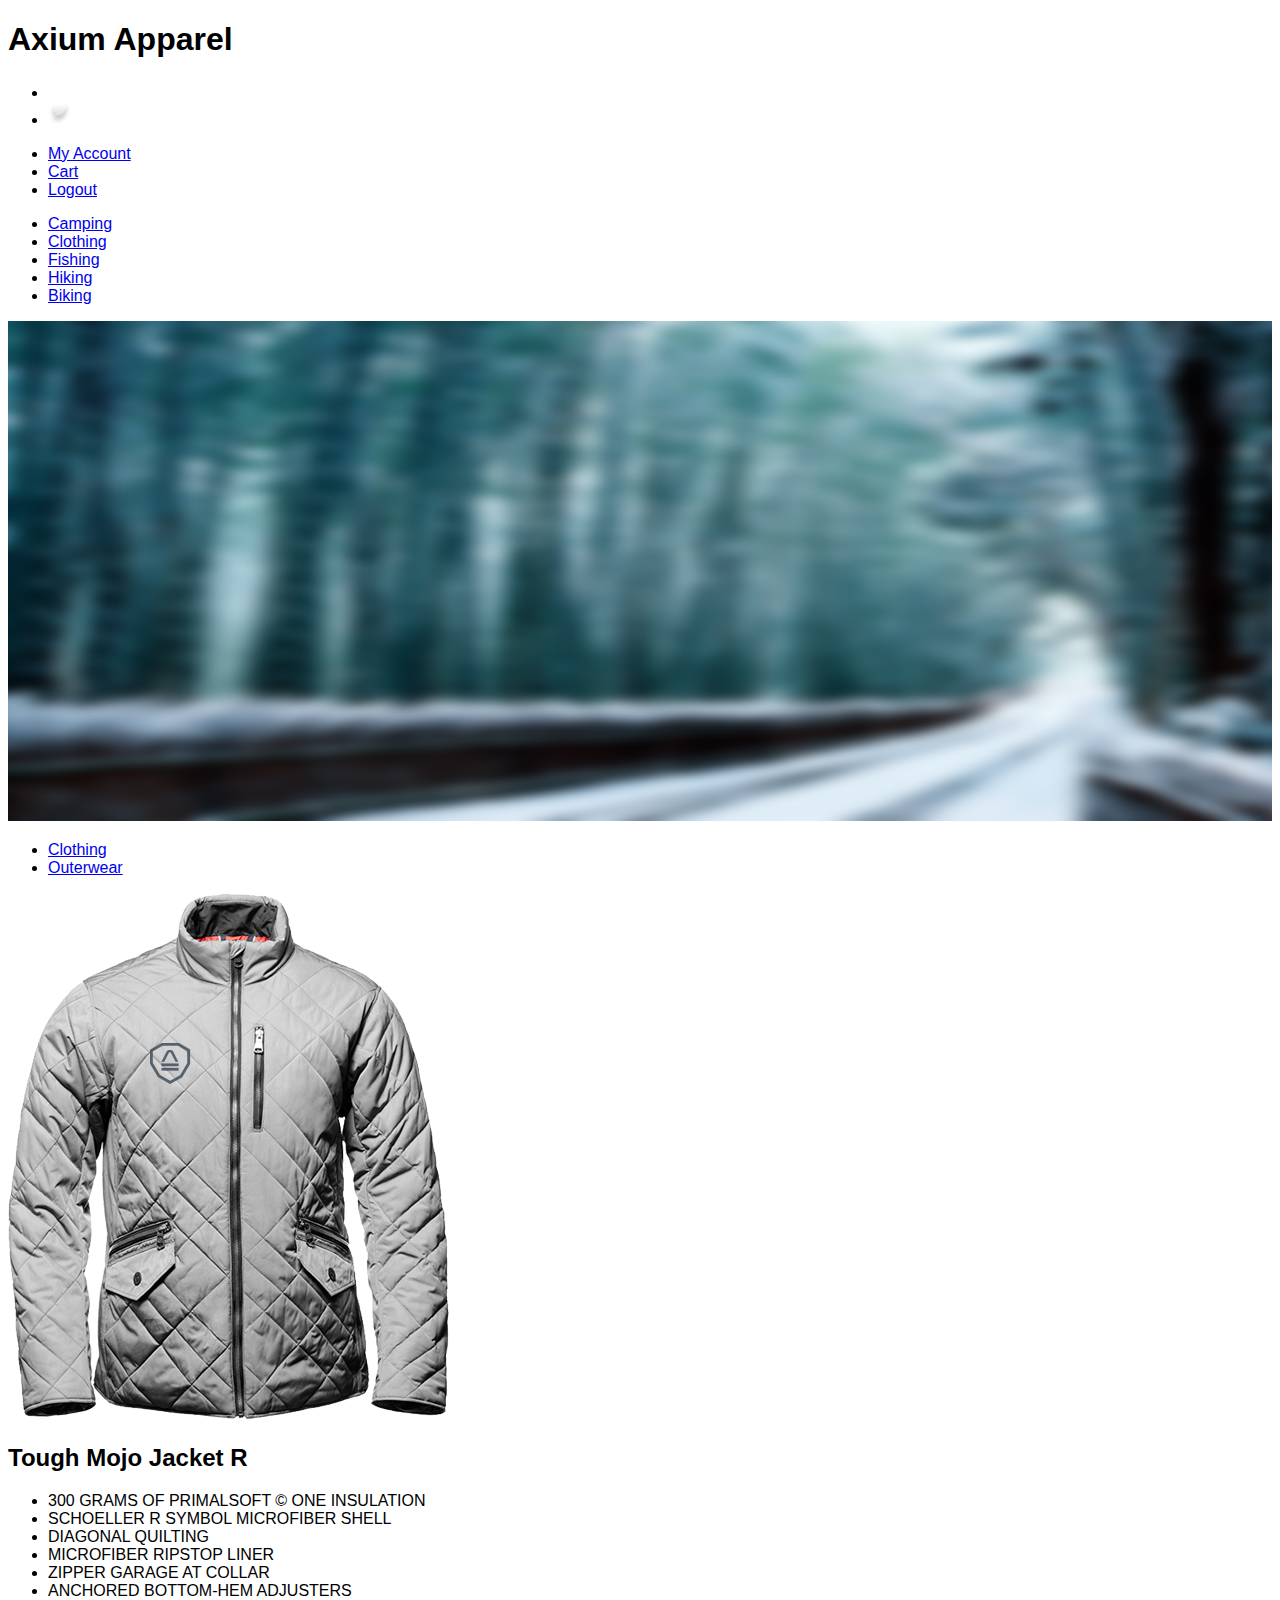
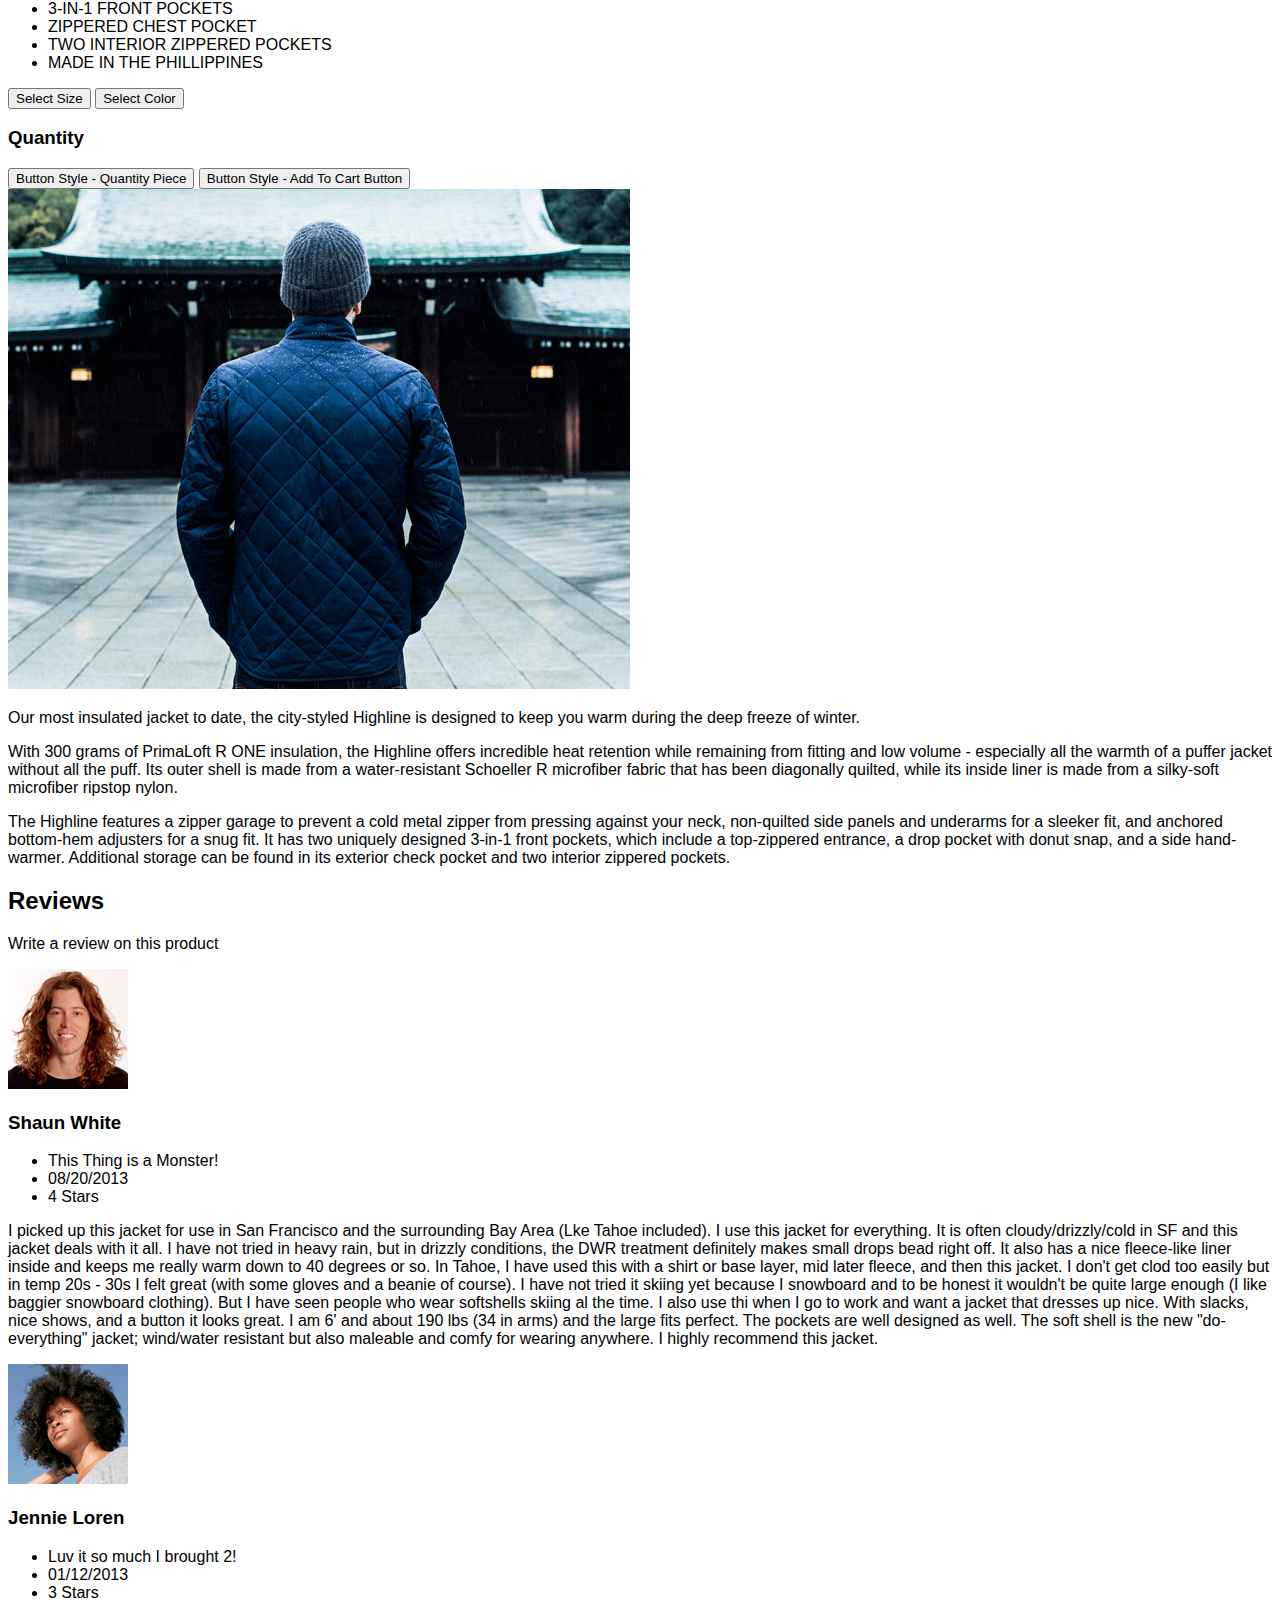
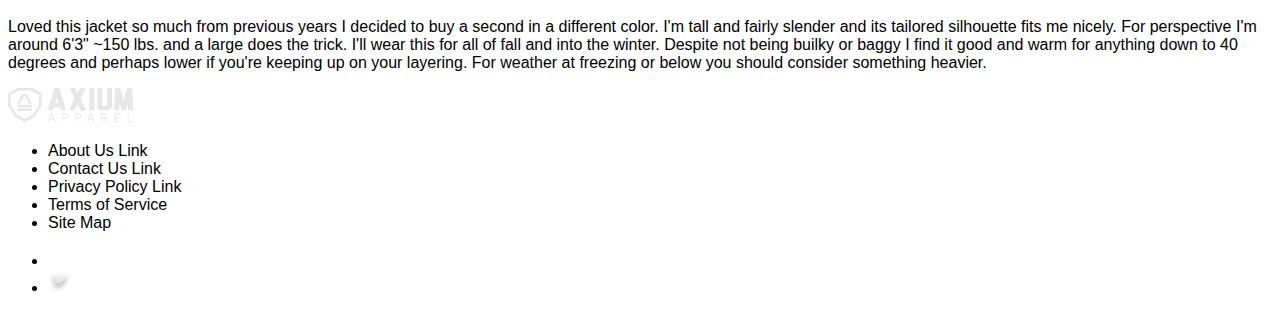
==== index.html @ cb89d6ff "Adding wireframe and grids" ====
<!DOCTYPE html>
<html> 
<head>  
	<title>Axium Apparel</title>
	<link href="css/styles.css" rel="stylesheet" />
	<meta name="description" content="This is a website for Axium Apparel, a company that is showcasing camping equipment and clothing." />
</head>

<body>
	<header>
		<h1>Axium Apparel</h1>
		<!--Search Bar needs to be added here -->
		
		<ul>
			<li><img src="image-assets/fb-icon.png" alt=""></li>
			<li><img src="image-assets/twitter-icon.png" alt=""></li>
		</ul>
		
		
		<nav>
			<ul>
				<li><a href="#">My Account</a></li>
				<li><a href="#">Cart</a></li>
				<li><a href="#">Logout</a></li>
			</ul>
		</nav>

	</header>

	<nav>
		<ul>
			<li><a href="#">Camping</a></li>
			<li><a href="#">Clothing</a></li>
			<li><a href="#">Fishing</a></li>
			<li><a href="#">Hiking</a></li>
			<li><a href="#">Biking</a></li>
		</ul>
	</nav>
						
	<img src="image-assets/topsection-background.png" alt="Background for the first item of Clothing - Axium Camp Gear" width="100%" height="500px">
			
	<!-- Start Menu for Breadcrumbs -->
	<ul>
		<li><a href="#">Clothing</a></li>
		<li><a href="#">Outerwear</a></li>
	</ul>
	
	<img src="image-assets/tough-mojo-jacket-img1.png" alt="">

	<h2>Tough Mojo Jacket R</h2>
	<ul>
		<li>300 GRAMS OF PRIMALSOFT &copy; ONE INSULATION</li>
		<li>SCHOELLER R SYMBOL MICROFIBER SHELL</li>
		<li>DIAGONAL QUILTING</li>
		<li>MICROFIBER RIPSTOP LINER</li>
		<li>ZIPPER GARAGE AT COLLAR</li>
		<li>ANCHORED BOTTOM-HEM ADJUSTERS</li>
		<li>3-IN-1 FRONT POCKETS</li>
		<li>ZIPPERED CHEST POCKET</li>
		<li>TWO INTERIOR ZIPPERED POCKETS</li>
		<li>MADE IN THE PHILLIPPINES</li>
	</ul>

	<button>Select Size</button>
	<button>Select Color</button>

	<h3>Quantity</h3>
	<button>Button Style - Quantity Piece</button>
	<button>Button Style - Add To Cart Button</button>
	<br/>
	
			
	<img src="image-assets/tough-mojo-jacket-img2.png" alt="">
	
	<article>
		<p>Our most insulated jacket to date, the city-styled Highline is designed to keep you warm during the deep freeze of winter.</p>

		<p>With 300 grams of PrimaLoft R ONE insulation, the Highline offers incredible heat retention while remaining from fitting and low volume - especially all the warmth of a puffer jacket without all the puff.  Its outer shell is made from a water-resistant Schoeller R microfiber fabric that has been diagonally quilted, while its inside liner is made from a silky-soft microfiber ripstop nylon.</p>

		<p>The Highline features a zipper garage to prevent a cold metal zipper from pressing against your neck, non-quilted side panels and underarms for a sleeker fit, and anchored bottom-hem adjusters for a snug fit.  It has two uniquely designed 3-in-1 front pockets, which include a top-zippered entrance, a drop pocket with donut snap, and a side hand-warmer.  Additional storage can be found in its exterior check pocket and two interior zippered pockets.</p>
	</article>
	
	<h2>Reviews</h2>
	<p>Write a review on this product</p>
	<img src="image-assets/reviewer1.png" alt="">
	<h3>Shaun White</h3>
		
	<ul>
		<li>This Thing is a Monster!</li>
		<li>08/20/2013</li>
		<li>4 Stars</li>
	</ul>

	<p>I picked up this jacket for use in San Francisco and the surrounding Bay Area (Lke Tahoe included).  I use this jacket for everything.  It is often cloudy/drizzly/cold in SF and this jacket deals with it all.  I have not tried in heavy rain, but in drizzly conditions, the DWR treatment definitely makes small drops bead right off.  It also has a nice fleece-like liner inside and keeps me really warm down to 40 degrees or so.  In Tahoe, I have used this with a shirt or base layer, mid later fleece, and then this jacket.  I don't get clod too easily but in temp 20s - 30s I felt great (with some gloves and a beanie of course).  I have not tried it skiing yet because I snowboard and to be honest it wouldn't be quite large enough (I like baggier snowboard clothing).  But I have seen people who wear softshells skiing al the time.  I also use thi when I go to work and want a jacket that dresses up nice.  With slacks, nice shows, and a button it looks great.  I am 6' and about 190 lbs (34 in arms) and the large fits perfect.  The pockets are well designed as well.  The soft shell is the new "do-everything" jacket; wind/water resistant but also maleable and comfy for wearing anywhere.  I highly recommend this jacket.</p>

	<img src="image-assets/reviewer2.png" alt="">
	<h3>Jennie Loren</h3>
	<ul>
		<li>Luv it so much I brought 2! </li>
		<li>01/12/2013</li>
		<li>3 Stars</li>
	</ul>

	<p>Loved this jacket so much from previous years I decided to buy a second in a different color.  I'm tall and fairly slender and its tailored silhouette fits me nicely.  For perspective I'm around 6'3" ~150 lbs. and a large does the trick.  I'll wear this for all of fall and into the winter.  Despite not being builky or baggy I find it good and warm for anything down to 40 degrees and perhaps lower if you're keeping up on your layering.  For weather at freezing or below you should consider something heavier.</p>
	
	<img src="image-assets/axiom-logo-small.png" alt="">
	
	<ul>
		<li>About Us Link</li>
		<li>Contact Us Link</li>
		<li>Privacy Policy Link</li>
		<li>Terms of Service</li>
		<li>Site Map</li>
	</ul>

	<ul>
		<li><a href="#"><img src="image-assets/fb-icon.png" alt=""></a></li>
		<li><a href="#"><img src="image-assets/twitter-icon.png" alt=""></a></li>
	</ul>
	

</body>
</html>
---- css/styles.css ----
body {
	font-family: Helvetica Neue, Helvetica, sans-serif;
} 

/* ======================BLOCKS =====================*/
.main {
	max-width: 1400px;
	height: 100px;
	background: Black;
	position: relative;
}

.squeeze {
	width: 800px;
	/*border: 10px solid Red;*/
	z-index: 110;
	position: relative;
	margin: auto;
}

.logo {
	width: 200px;
	height: 65px;
	padding: 15px 0;

	/*background-image: url('../image-assets/axiom-logo-main.png');*/
}

/* ======================ELEMENTS =====================*/


.navList {
	display: inline-block;
	padding-right: 2px;
	
}

.navMenu {
	width: 100%;
	list-style: none;
	overflow: hidden;
	/*font-size: 25px;*/
	margin-left: -35px;
	font-size: 12px;
	margin-top: 35px;
}

.navMenu a {
	color: Grey;
	text-decoration: none;
	float: left;
	/*padding: 20px 4px;*/

	margin: auto;
	/*font-size: 10px;*/
}

.leftSection {
	width: 350px;
	position: relative;
	float: right;
	margin-right: -20px;
	height: 97px;
	padding-top: 10px;
}

.searchBar {
	width: 180px;
	background: White;
	height: 25px;
	position: relative;
	margin-top: 20px;
	float: right;
}

/* ======================MODIFIERS =====================*/

.second {
	height: 50px;
	background: White;
}

.third {
	height: 500px;
	background: DarkBlue;
}

.fourth {
	height: 500px;
	background: Grey;
}

.fifth {
	height: 500px;
	background: DarkBlue;
}

.sixth {
	background: Black;
}

.pipes:after {
	content: '|';
}


/* ======================COLOR SWATCHES =====================*/
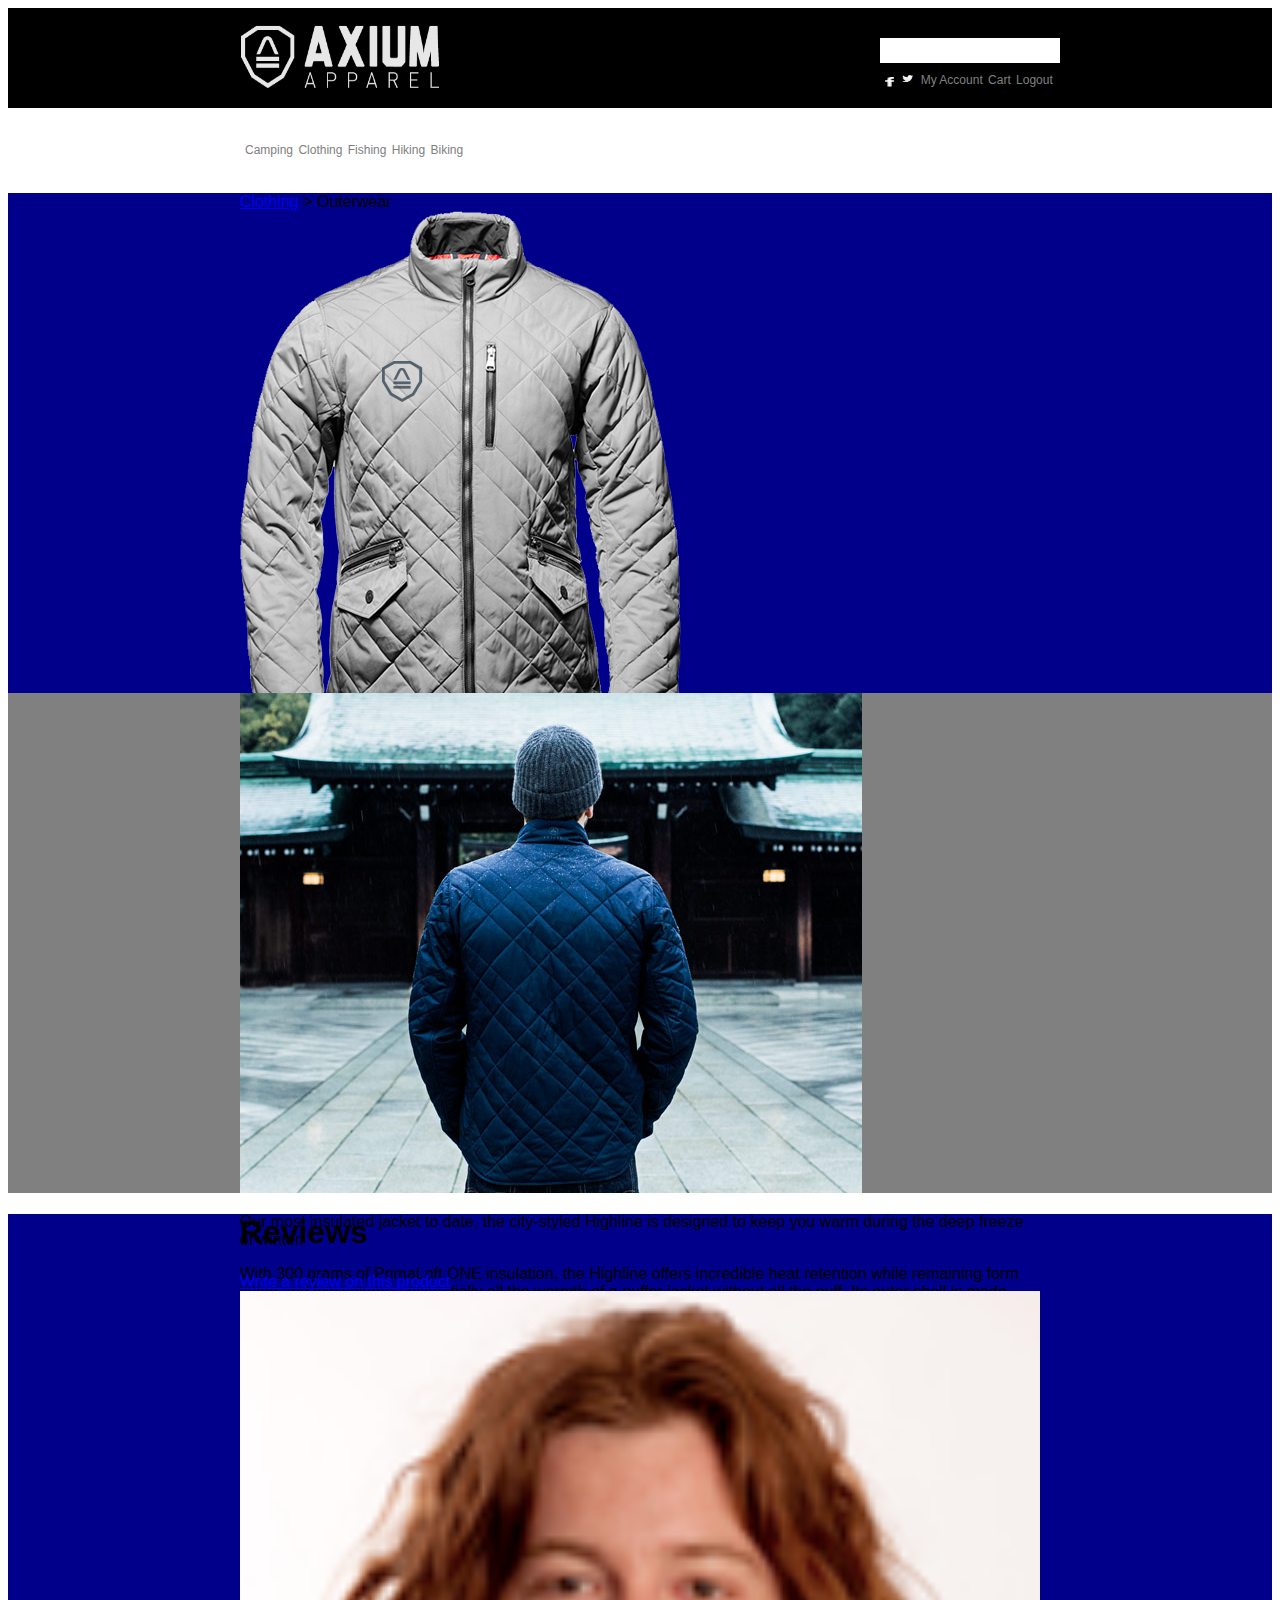
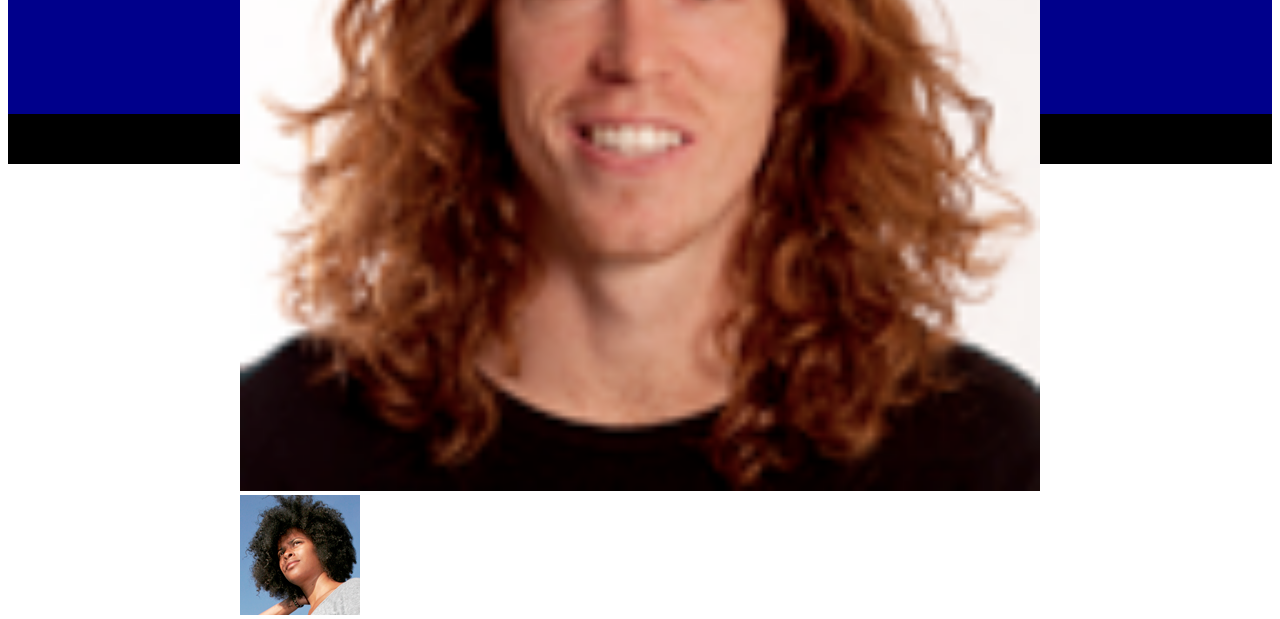
==== commit ef08d182: "updating index file" ====
--- a/index.html
+++ b/index.html
@@ -1,123 +1,117 @@
-<!DOCTYPE html>
+<!DOCTYPE html> 
 <html> 
 <head>  
 	<title>Axium Apparel</title>
 	<link href="css/styles.css" rel="stylesheet" />
+	<link href="css/main.css" rel="stylesheet" />
+	<link href="css/normalize.css" rel="stylesheet" />
+	<link href='http://fonts.googleapis.com/css?family=Raleway' rel='stylesheet' type='text/css'>
 	<meta name="description" content="This is a website for Axium Apparel, a company that is showcasing camping equipment and clothing." />
+	<meta name="author" content="Montier Kess" />
+	<meta name="portfolio" content="http://www.theivyproject.com" />
 </head>
+<body>
 
-<body>
-	<header>
-		<h1>Axium Apparel</h1>
-		<!--Search Bar needs to be added here -->
-		
-		<ul>
-			<li><img src="image-assets/fb-icon.png" alt=""></li>
-			<li><img src="image-assets/twitter-icon.png" alt=""></li>
-		</ul>
-		
-		
-		<nav>
-			<ul>
-				<li><a href="#">My Account</a></li>
-				<li><a href="#">Cart</a></li>
-				<li><a href="#">Logout</a></li>
-			</ul>
-		</nav>
+<div class="container">
 
-	</header>
+	<div class="main">
+		<div class="squeeze">
+			<a href="#"><img class="logo" src="image-assets/axiom-logo-main.png" width="100%"></a>
+			<div class="leftSection">
+				<div class="searchBar">
+					<nav>
+						<ul class="navMenu">
+							<li class="navList"><img src="image-assets/fb-icon.png" height="10px" width="10px" alt=""></li>
+							<li class="navList"><img src="image-assets/twitter-icon.png" height="12px" width="15px" alt=""></li>
+							<li class="navList"><a href="#">My Account</a></li>
+							<li class="navList"><a href="#">Cart</a></li>
+							<li class="navList"><a href="#">Logout</a></li>
+						</ul>
+					</nav>
+				</div>
+			</div>
+		</div>
+	</div>
 
-	<nav>
-		<ul>
-			<li><a href="#">Camping</a></li>
-			<li><a href="#">Clothing</a></li>
-			<li><a href="#">Fishing</a></li>
-			<li><a href="#">Hiking</a></li>
-			<li><a href="#">Biking</a></li>
-		</ul>
-	</nav>
-						
-	<img src="image-assets/topsection-background.png" alt="Background for the first item of Clothing - Axium Camp Gear" width="100%" height="500px">
-			
-	<!-- Start Menu for Breadcrumbs -->
-	<ul>
-		<li><a href="#">Clothing</a></li>
-		<li><a href="#">Outerwear</a></li>
-	</ul>
+	<div class="second">
+		<div class="squeeze">
+			<nav>
+				<ul class="navMenu specMenu navMenu-width">
+					<li class="navList navList-width"><a href="#">Camping</a></li>
+					<li class="navList navList-width"><a href="#">Clothing</a></li>
+					<li class="navList navList-width"><a href="#">Fishing</a></li>
+					<li class="navList navList-width"><a href="#">Hiking</a></li>
+					<li class="navList navList-width"><a href="#">Biking</a></li>
+				</ul>
+			</nav>
+		</div>
+	</div>
+
+	<div class="third fivehundred">
+		<div class="squeeze"> <!-- REMOVED OPAQUE-LAYER FROM THIS CLASS -->
+			<div class="product-layer">
+				<div class="breadcrumb clearfix">
+					<a href="#">Clothing</a> > Outerwear
+				</div>
+				<img class="image" src="./image-assets/tough-mojo-jacket-img1.png">
+				<div class="text-layer">
+					<h1 class="product-title">Tough Mojo Jacket</h1>
+					<ul class="product-list">
+						<li>300 grams of primaloft one insulation</li>
+						<li>Schoeller microfiber shell</li>
+						<li>Diagonal Quilting</li>
+						<li>Microfiber ripstop liner</li>
+						<li>zipper garage at collar</li>
+						<li>anchored bottom-hem adjusters</li>
+						<li>3-in-1 front pockets</li>
+						<li>Zippered chest pocket</li>
+						<li>Two interior zippered pockets</li>
+						<li>Made in the Phillipines</li>
+					</ul>
+				</div>
+			</div>
+		</div>
+	</div>
+
+	<div class="fourth sixhundred">
+		<div class="squeeze">
+			<img class="image image-width" src="./image-assets/tough-mojo-jacket-img2.png">
+			<div class="text-layer">
+				<p>Our most insulated jacket to date, the city-styled Highline is designed to keep you warm during the deep freeze of winter.</p>
+				<p>With 300 grams of PrimaLoft ONE insulation, the Highline offers incredible heat retention while remaining form fitting and low volume - essentially all the warmth of a puffer jacket without all the puff.  Its outer shell is made from a water-resistant Schoeller microfiber fabric that has been diagonally quilted, while its inside liner is made from a silky soft microfiber ripstop nylon.</p>
+				<p>The Highline features a zipper garage to prevent a cold metal zipper from pressing against your neck, non-quilted side panels and underarms for a sleeker fit, and anchored bottom-hem adjusters for a snug fit.  It has two uniquely designed 3-in-1 front pockets, which include a top-zippered entrance, a drop pocket with donut snap, and a side hand-warmer.  Additional storage can be found in its exterior check pocket and two interior zippered pockets.</p>		
+			</div>
+		</div>
+	</div>
+
+	<div class="fifth sixhundred">
+		<div class="squeeze">
+			<div class="section-header">
+				<h1>Reviews</h1>
+			</div>
+			<div class="subtitle">
+				<a href="#">Write a review on this product</a>
+			</div>
+			<div class="reviewsection">
+				<div class="review">
+					<img class="authorpic" src="./image-assets/reviewer1.png" width="100%">
+					<div class="reviewtitle"></div>
+					<div class="reviewtext"></div>
+				</div>
+				<div class="review">
+					<img class="authorpic" src="./image-assets/reviewer2.png">
+					<div class="reviewtitle"></div>
+					<div class="reviewtext"></div>
+				</div>
+			</div>
+		</div>
+	</div>
 	
-	<img src="image-assets/tough-mojo-jacket-img1.png" alt="">
+	<div class="second sixth">
+		<div class="squeeze">
+		</div>
+	</div>
 
-	<h2>Tough Mojo Jacket R</h2>
-	<ul>
-		<li>300 GRAMS OF PRIMALSOFT &copy; ONE INSULATION</li>
-		<li>SCHOELLER R SYMBOL MICROFIBER SHELL</li>
-		<li>DIAGONAL QUILTING</li>
-		<li>MICROFIBER RIPSTOP LINER</li>
-		<li>ZIPPER GARAGE AT COLLAR</li>
-		<li>ANCHORED BOTTOM-HEM ADJUSTERS</li>
-		<li>3-IN-1 FRONT POCKETS</li>
-		<li>ZIPPERED CHEST POCKET</li>
-		<li>TWO INTERIOR ZIPPERED POCKETS</li>
-		<li>MADE IN THE PHILLIPPINES</li>
-	</ul>
-
-	<button>Select Size</button>
-	<button>Select Color</button>
-
-	<h3>Quantity</h3>
-	<button>Button Style - Quantity Piece</button>
-	<button>Button Style - Add To Cart Button</button>
-	<br/>
-	
-			
-	<img src="image-assets/tough-mojo-jacket-img2.png" alt="">
-	
-	<article>
-		<p>Our most insulated jacket to date, the city-styled Highline is designed to keep you warm during the deep freeze of winter.</p>
-
-		<p>With 300 grams of PrimaLoft R ONE insulation, the Highline offers incredible heat retention while remaining from fitting and low volume - especially all the warmth of a puffer jacket without all the puff.  Its outer shell is made from a water-resistant Schoeller R microfiber fabric that has been diagonally quilted, while its inside liner is made from a silky-soft microfiber ripstop nylon.</p>
-
-		<p>The Highline features a zipper garage to prevent a cold metal zipper from pressing against your neck, non-quilted side panels and underarms for a sleeker fit, and anchored bottom-hem adjusters for a snug fit.  It has two uniquely designed 3-in-1 front pockets, which include a top-zippered entrance, a drop pocket with donut snap, and a side hand-warmer.  Additional storage can be found in its exterior check pocket and two interior zippered pockets.</p>
-	</article>
-	
-	<h2>Reviews</h2>
-	<p>Write a review on this product</p>
-	<img src="image-assets/reviewer1.png" alt="">
-	<h3>Shaun White</h3>
-		
-	<ul>
-		<li>This Thing is a Monster!</li>
-		<li>08/20/2013</li>
-		<li>4 Stars</li>
-	</ul>
-
-	<p>I picked up this jacket for use in San Francisco and the surrounding Bay Area (Lke Tahoe included).  I use this jacket for everything.  It is often cloudy/drizzly/cold in SF and this jacket deals with it all.  I have not tried in heavy rain, but in drizzly conditions, the DWR treatment definitely makes small drops bead right off.  It also has a nice fleece-like liner inside and keeps me really warm down to 40 degrees or so.  In Tahoe, I have used this with a shirt or base layer, mid later fleece, and then this jacket.  I don't get clod too easily but in temp 20s - 30s I felt great (with some gloves and a beanie of course).  I have not tried it skiing yet because I snowboard and to be honest it wouldn't be quite large enough (I like baggier snowboard clothing).  But I have seen people who wear softshells skiing al the time.  I also use thi when I go to work and want a jacket that dresses up nice.  With slacks, nice shows, and a button it looks great.  I am 6' and about 190 lbs (34 in arms) and the large fits perfect.  The pockets are well designed as well.  The soft shell is the new "do-everything" jacket; wind/water resistant but also maleable and comfy for wearing anywhere.  I highly recommend this jacket.</p>
-
-	<img src="image-assets/reviewer2.png" alt="">
-	<h3>Jennie Loren</h3>
-	<ul>
-		<li>Luv it so much I brought 2! </li>
-		<li>01/12/2013</li>
-		<li>3 Stars</li>
-	</ul>
-
-	<p>Loved this jacket so much from previous years I decided to buy a second in a different color.  I'm tall and fairly slender and its tailored silhouette fits me nicely.  For perspective I'm around 6'3" ~150 lbs. and a large does the trick.  I'll wear this for all of fall and into the winter.  Despite not being builky or baggy I find it good and warm for anything down to 40 degrees and perhaps lower if you're keeping up on your layering.  For weather at freezing or below you should consider something heavier.</p>
-	
-	<img src="image-assets/axiom-logo-small.png" alt="">
-	
-	<ul>
-		<li>About Us Link</li>
-		<li>Contact Us Link</li>
-		<li>Privacy Policy Link</li>
-		<li>Terms of Service</li>
-		<li>Site Map</li>
-	</ul>
-
-	<ul>
-		<li><a href="#"><img src="image-assets/fb-icon.png" alt=""></a></li>
-		<li><a href="#"><img src="image-assets/twitter-icon.png" alt=""></a></li>
-	</ul>
-	
-
+</div>
 </body>
 </html>